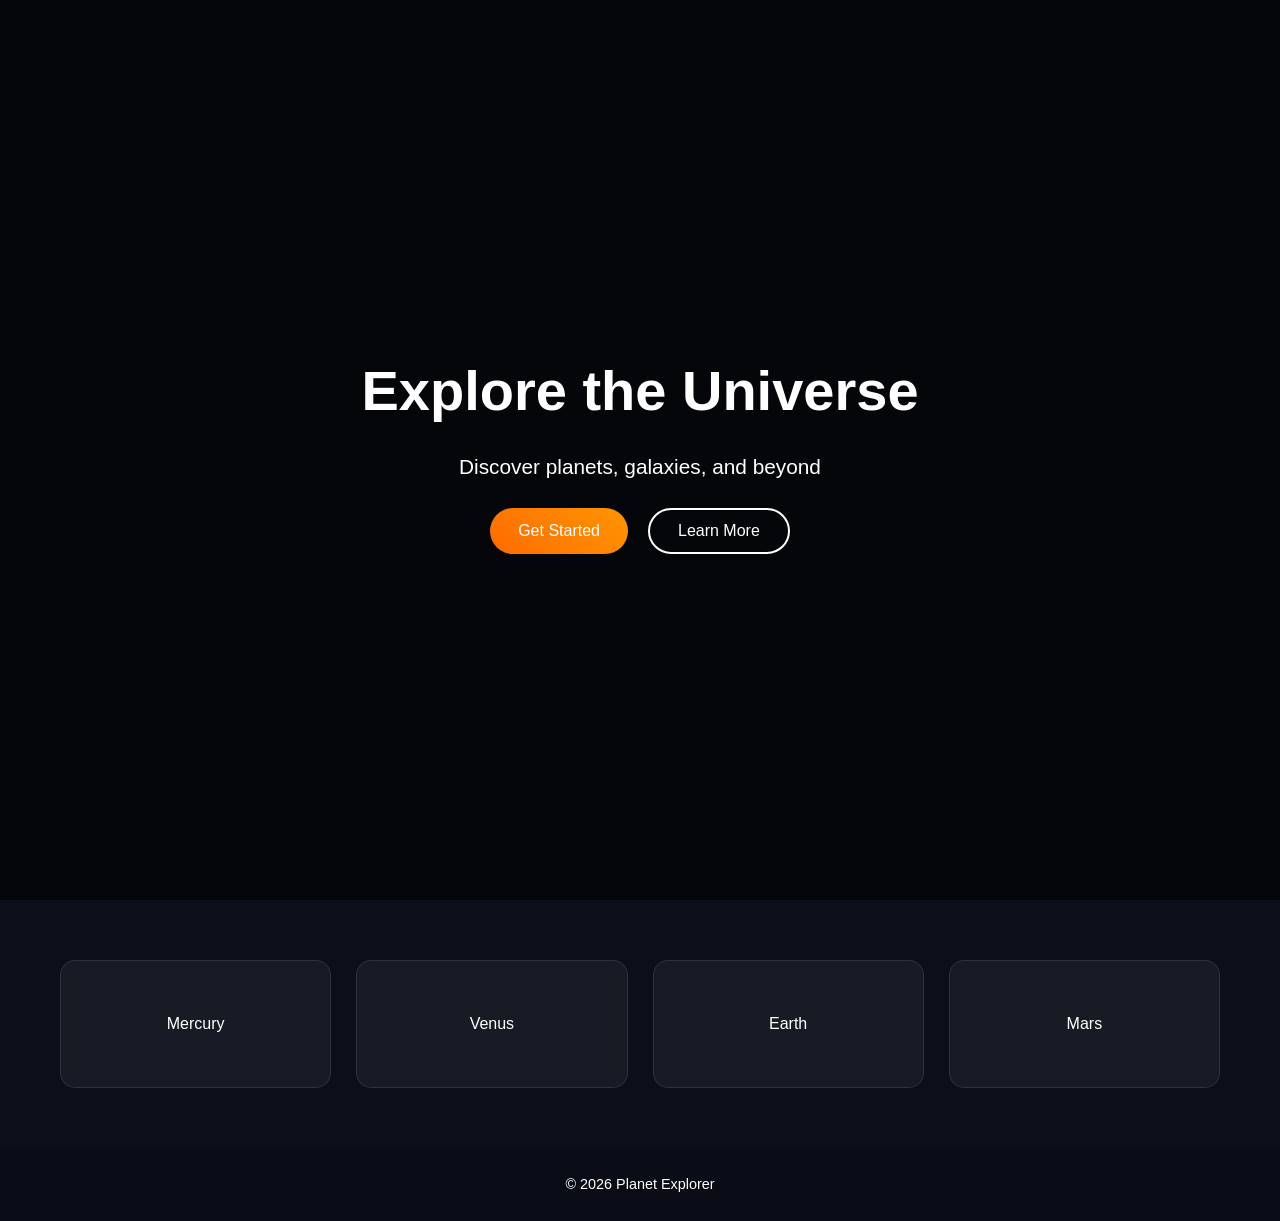
==== css/index.html @ 69ab7fe2 "commit" ====
<!DOCTYPE html>
<html lang="en">
<head>
  <meta charset="UTF-8">
  <meta name="viewport" content="width=device-width, initial-scale=1.0">
  <title>Planet Explorer</title>
  <link rel="stylesheet" href="styles.css">
  
</head>
<body>

<header class="hero">
  <video autoplay muted loop class="hero-video">
    <source src="planet.mp4" type="video/mp4">
  </video>

  <div class="overlay"></div>

  <div class="hero-content fade-in">
    <h1>Explore the Universe</h1>
    <p>Discover planets, galaxies, and beyond</p>

    <div class="hero-buttons">
      <button class="btn primary">Get Started</button>
      <button class="btn secondary">Learn More</button>
    </div>
  </div>
</header>

<section class="features">
  <div class="card">Mercury</div>
  <div class="card">Venus</div>
  <div class="card">Earth</div>
  <div class="card">Mars</div>
</section>

<footer>
  <p>© 2026 Planet Explorer</p>
</footer>

</body>
</html>
---- css/styles.css ----
/* =========================
   RESET & BASE
========================= */
* {
  margin: 0;
  padding: 0;
  box-sizing: border-box;
}

body {
  font-family: "Segoe UI", sans-serif;
  background: #0b0f1a;
  color: white;
  line-height: 1.6;
}

/* =========================
   HERO SECTION
========================= */
.hero {
  position: relative;
  height: 100vh;
  display: flex;
  justify-content: center;
  align-items: center;
  text-align: center;
}

/* VIDEO BACKGROUND */
.hero-video {
  position: absolute;
  width: 100%;
  height: 100%;
  object-fit: cover;
  z-index: -2;
}

/* DARK OVERLAY */
.overlay {
  position: absolute;
  width: 100%;
  height: 100%;
  background: rgba(0,0,0,0.6);
  z-index: -1;
}

/* HERO TEXT */
.hero-content {
  max-width: 700px;
  padding: 20px;
}

.hero h1 {
  font-size: 3.5rem;
  margin-bottom: 15px;
}

.hero p {
  font-size: 1.3rem;
  margin-bottom: 25px;
}

/* =========================
   ANIMATION
========================= */
.fade-in {
  animation: fadeIn 1.5s ease-in-out;
}

@keyframes fadeIn {
  from {
    opacity: 0;
    transform: translateY(30px);
  }
  to {
    opacity: 1;
    transform: translateY(0);
  }
}

/* =========================
   BUTTONS
========================= */
.hero-buttons {
  display: flex;
  gap: 20px;
  justify-content: center;
}

.btn {
  padding: 12px 28px;
  border-radius: 30px;
  border: none;
  cursor: pointer;
  font-size: 1rem;
  transition: all 0.3s ease;
}

.primary {
  background: linear-gradient(45deg, #ff6b00, #ff9500);
  color: white;
}

.secondary {
  background: transparent;
  border: 2px solid white;
  color: white;
}

.btn:hover {
  transform: scale(1.1);
  box-shadow: 0 0 15px rgba(255,255,255,0.3);
}

/* =========================
   FEATURES GRID
========================= */
.features {
  display: grid;
  grid-template-columns: repeat(4, 1fr);
  gap: 25px;
  padding: 60px;
}

/* GLASSMORPHISM CARDS */
.card {
  padding: 50px;
  text-align: center;
  border-radius: 15px;

  background: rgba(255,255,255,0.05);
  backdrop-filter: blur(10px);

  border: 1px solid rgba(255,255,255,0.1);

  transition: 0.4s ease;
}

.card:hover {
  transform: translateY(-15px) scale(1.05);
  background: rgba(255,255,255,0.1);
}

/* =========================
   FOOTER
========================= */
footer {
  text-align: center;
  padding: 25px;
  background: #0a0d18;
  font-size: 0.9rem;
}

/* =========================
   RESPONSIVE DESIGN
========================= */

/* TABLET */
@media (max-width: 1024px) {
  .features {
    grid-template-columns: repeat(2, 1fr);
  }

  .hero h1 {
    font-size: 2.5rem;
  }
}

/* MOBILE */
@media (max-width: 768px) {
  .features {
    grid-template-columns: 1fr;
    padding: 30px;
  }

  .hero h1 {
    font-size: 2rem;
  }

  .hero-buttons {
    flex-direction: column;
  }
}
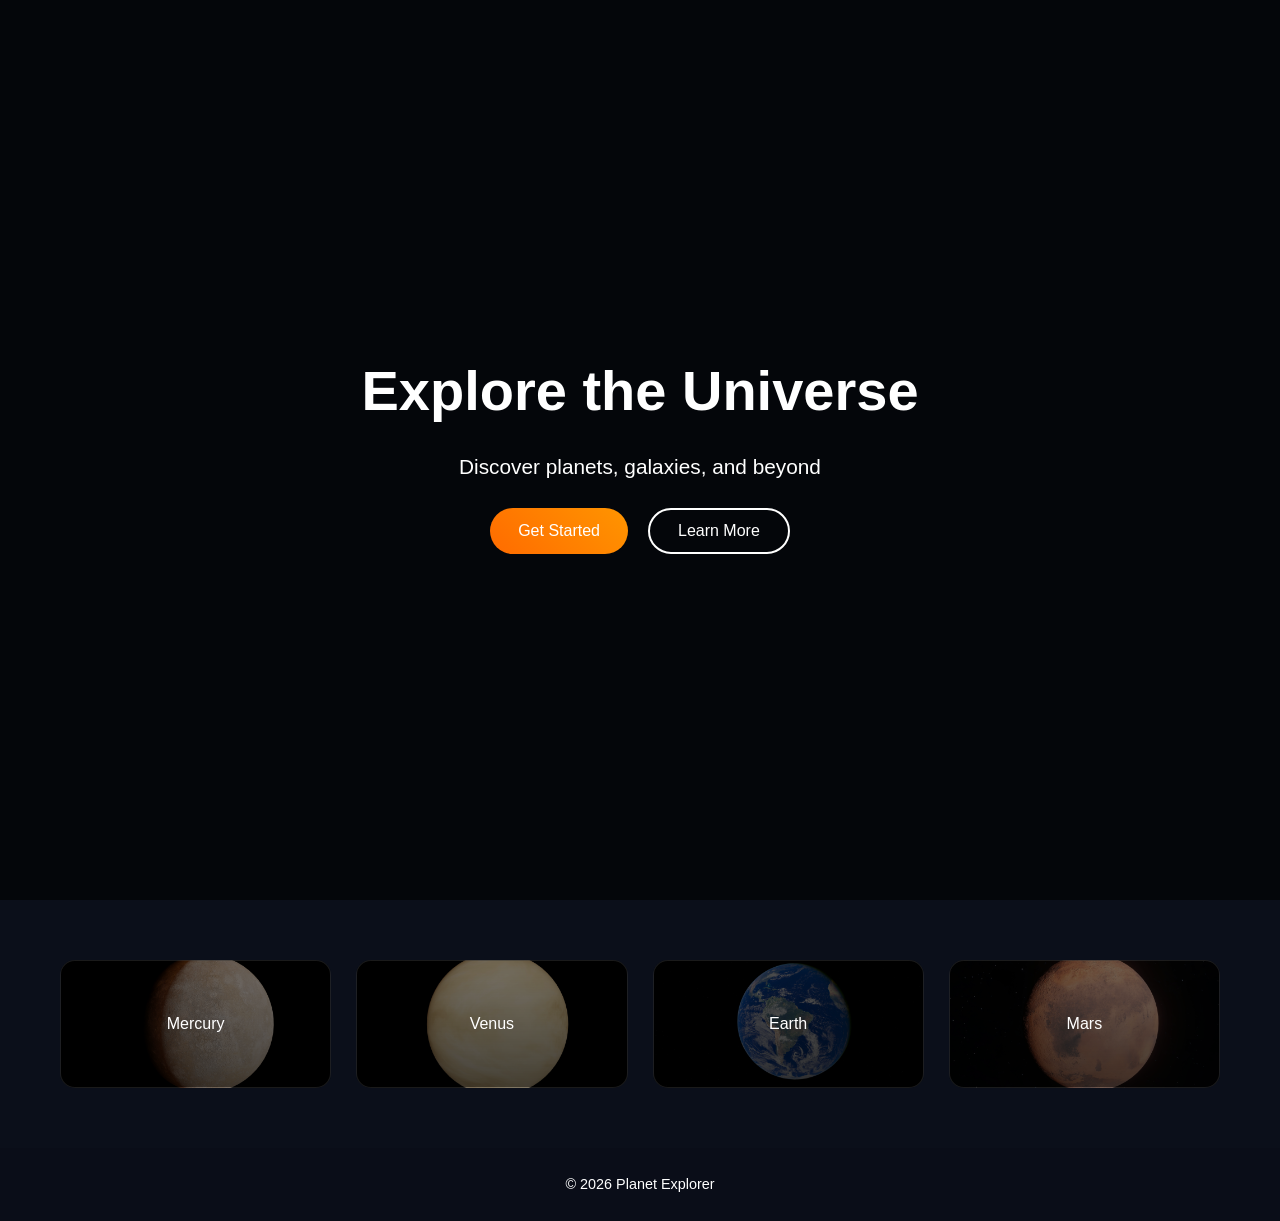
==== commit 8239a30b: "Commit" ====
--- a/css/index.html
+++ b/css/index.html
@@ -11,7 +11,7 @@
 
 <header class="hero">
   <video autoplay muted loop class="hero-video">
-    <source src="planet.mp4" type="video/mp4">
+    <source src="https://www.pexels.com/download/video/12721720/" type="video/mp4">
   </video>
 
   <div class="overlay"></div>
--- a/css/styles.css
+++ b/css/styles.css
@@ -1,5 +1,5 @@
 /* =========================
-   RESET & BASE
+  css 
 ========================= */
 * {
   margin: 0;
@@ -142,6 +142,34 @@
 }
 
 /* =========================
+   CARD BACKGROUND IMAGES
+========================= */
+
+/* Mercury */
+.card:nth-child(1) {
+  background: linear-gradient(rgba(0,0,0,0.5), rgba(0,0,0,0.7)),
+              url('/css/images/Mercury.jpg') center/cover no-repeat;
+}
+
+/* Venus */
+.card:nth-child(2) {
+  background: linear-gradient(rgba(0,0,0,0.5), rgba(0,0,0,0.7)),
+              url('/css/images/Venus.jpg') center/cover no-repeat;
+}
+
+/* Earth */
+.card:nth-child(3) {
+  background: linear-gradient(rgba(0,0,0,0.5), rgba(0,0,0,0.7)),
+              url('/css/images/Earth.jpg') center/cover no-repeat;
+}
+
+/* Mars */
+.card:nth-child(4) {
+  background: linear-gradient(rgba(0,0,0,0.5), rgba(0,0,0,0.7)),
+              url('/css/images/Mars.jpg') center/cover no-repeat;
+}
+
+/* =========================
    FOOTER
 ========================= */
 footer {
